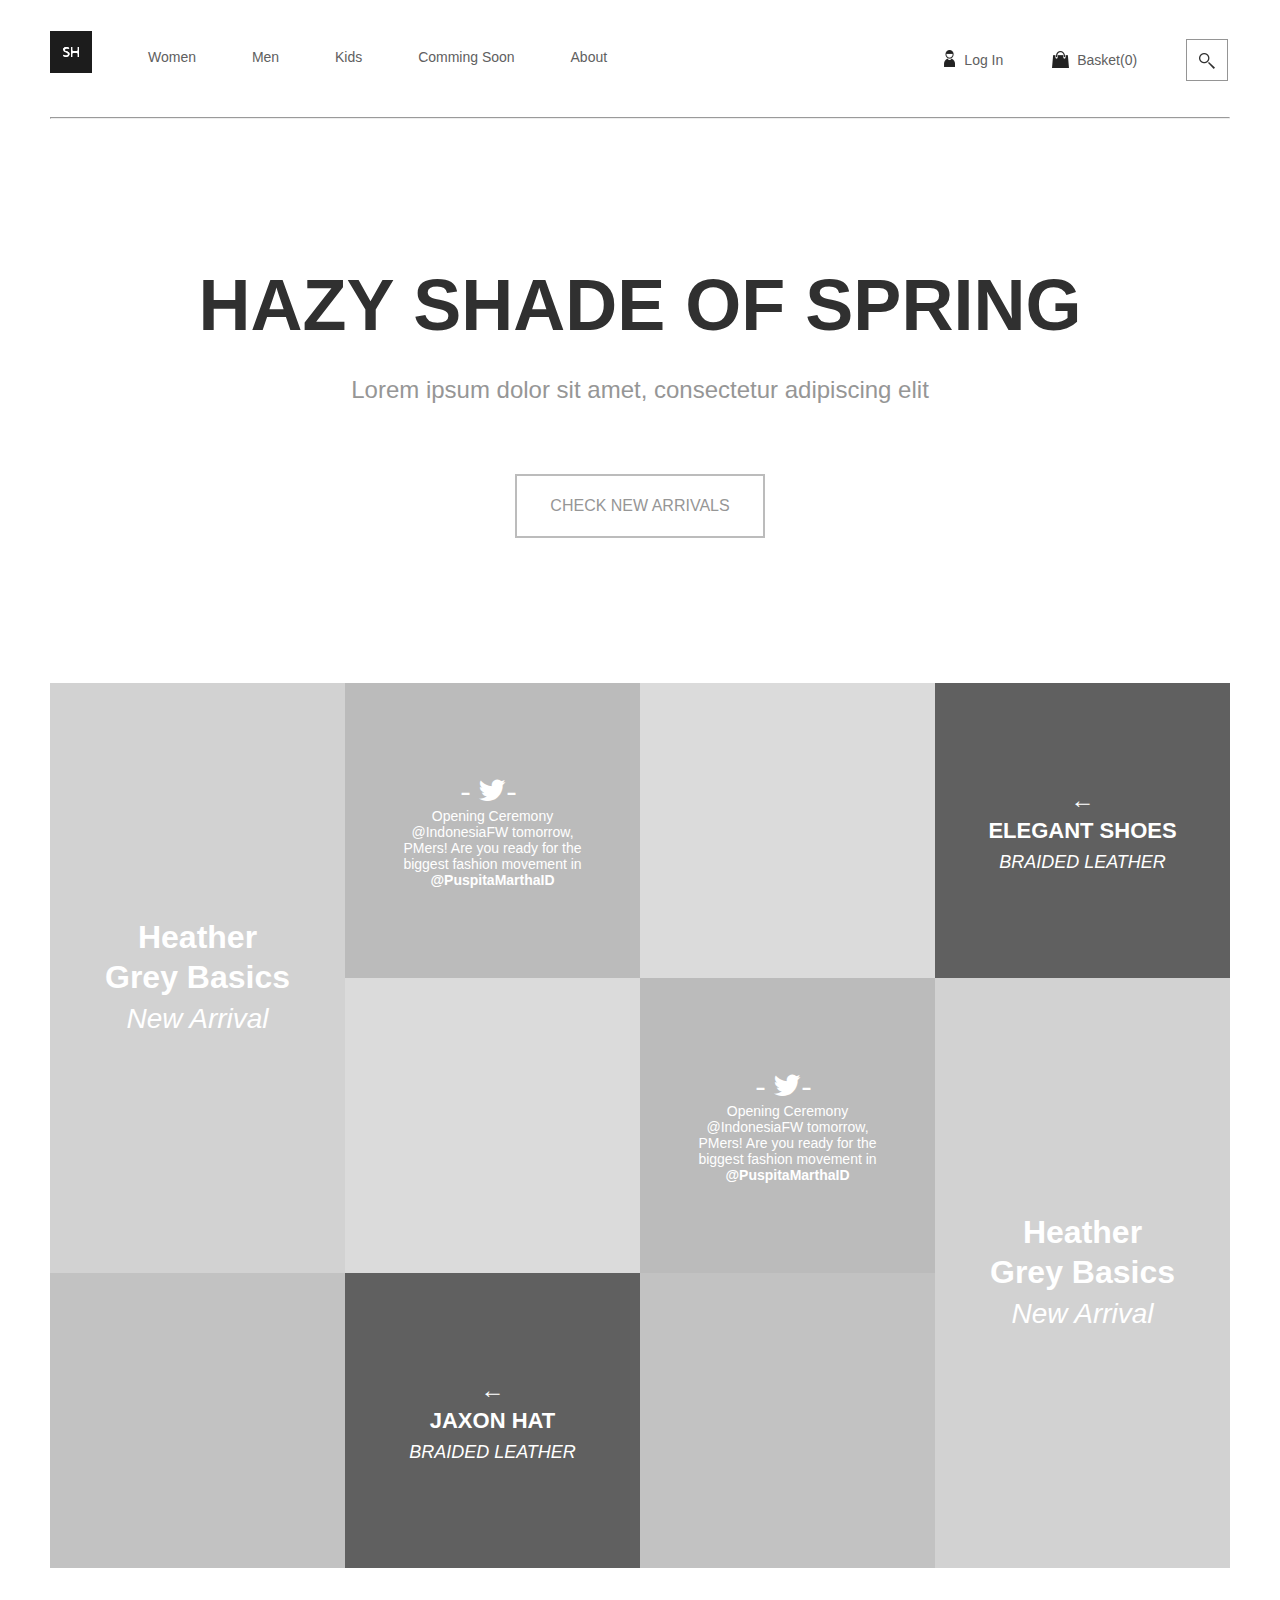
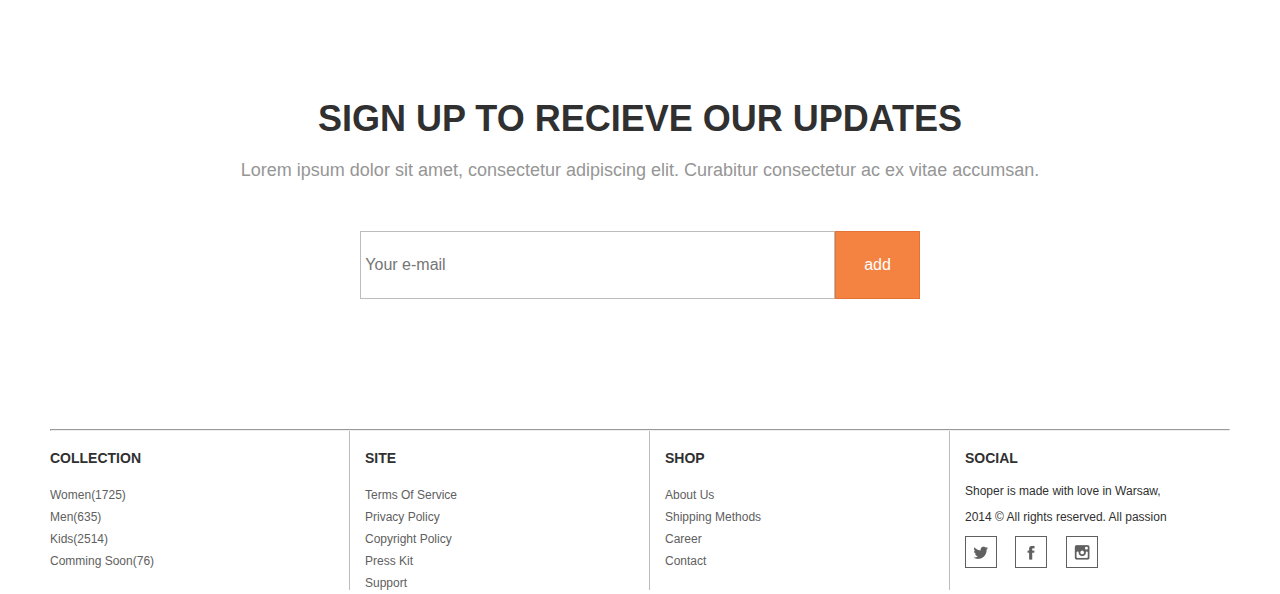
==== Assignments/index.html @ c4ac92a0 "Assignment 1" ====
<!DOCTYPE html>
<html>
	<head>
		<title>Shopping Cart</title>
		<link rel="stylesheet" href="styles/normalize.css">
		<link rel="stylesheet" href="https://maxcdn.bootstrapcdn.com/font-awesome/4.5.0/css/font-awesome.min.css">
    	<link rel="stylesheet" href="styles/main.css">
	</head>
	<body>
		<header>
			<div class="header-wrapper container clearfix">
				<div class="logo">
	          		<h1><a href="index.html"><img src="images/logo.png" alt="Shopping Cart"></a></h1>
	        	</div>
	  			<nav class="nav-wrapper">
					<ul>
						<li><a href="#">Women</a></li>
						<li><a href="#">Men</a></li>
						<li><a href="#">Kids</a></li>
						<li><a href="#">Comming Soon </a></li>
						<li><a href="#">About</a></li>
					</ul>
				</nav>
				<div class="user-links">
					<ul>
						<li class="user"><a href="#">Log In</a></li>
						<li class="cart"><a href="#">Basket(0)</a></li>
						<li class="search"><a href="#">Search</a></li>
					</ul>
				</div>
	        </div>
	        <div class="separator container"><hr></div>
		</header>
		<main class="container">
			<section class="highlights">
				<h1>Hazy Shade Of Spring</h1>
				<p>Lorem ipsum dolor sit amet, consectetur adipiscing elit</p>
				<button class="flat-btn">Check New Arrivals</button>
			</section>
			<section class="tiles">
				<table>
				  <tr>
				    <td rowspan="2" class="span-row">Heather Grey Basics <span>New Arrival</span></td>
				    <td class="tweet">Opening Ceremony @IndonesiaFW tomorrow, PMers! Are you ready for the biggest fashion movement in<span>@PuspitaMarthaID</span></td> 
				    <td class="basic-light"></td>
				    <td class="feature">elegant shoes <span>BRAIDED LEATHER</span></td>
				  </tr>
				  <tr>
				    <td class="basic-light"></td>
				    <td class="tweet">Opening Ceremony @IndonesiaFW tomorrow, PMers! Are you ready for the biggest fashion movement in<span>@PuspitaMarthaID</span></td> 
				    <td rowspan="2" class="span-row">Heather Grey Basics <span>New Arrival</span></td>
				  </tr>
				  <tr>
				    <td class="basic-dark"></td>
				    <td class="feature">Jaxon Hat <span>BRAIDED LEATHER</span></td>
				    <td class="basic-dark"></td>
				  </tr>
				</table>
			</section>
			<section class="newsletter">
				<h2>Sign Up to Recieve Our Updates</h2>
				<p>Lorem ipsum dolor sit amet, consectetur adipiscing elit. Curabitur consectetur ac ex vitae accumsan.</p>
				<form class="subscribe-form">
					<input type="email" name="email" placeholder=" Your e-mail"/><input type="submit" value="add"/>
				</form>
			</section>
			 <div class="separator"><hr></div>

		</main>
		<footer>
			<div class="container clearfix">
				<div class="col-1">
					<h4>Collection</h4>
					<ul>
						<li><a href="#">Women(1725)</a></li>
						<li><a href="#">Men(635)</a></li>
						<li><a href="#">Kids(2514)</a></li>
						<li><a href="#">Comming Soon(76)</a></li>
					</ul>
				</div>
				<div class="col-2">
					<h4>Site</h4>
					<ul>
						<li><a href="#">Terms Of Service</a></li>
						<li><a href="#">Privacy Policy</a></li>
						<li><a href="#">Copyright Policy</a></li>
						<li><a href="#">Press Kit</a></li> 
						<li><a href="#">Support</a></li>
					</ul>
				</div>
				<div class="col-3">
					<h4>Shop</h4>
					<ul>
						<li><a href="#">About Us</a></li>
						<li><a href="#">Shipping Methods</a></li>
						<li><a href="#">Career</a></li>
						<li><a href="#">Contact</a></li>
					</ul>
				</div>
				<div class="col-4">
					<h4>Social</h4>
					<p>Shoper is made with love in Warsaw,</p>
					<p>2014 &copy; All rights reserved. All passion</p>
					<ul class="social-icons">
						<li><a href="#"><img src="images/twitter.png"></a></li>
						<li><a href="#"><img src="images/fb.png"></a></li>
						<li><a href="#"><img src="images/instagram.png"></a></li>
					</ul>
				</div>
			</div>
		</footer>
	</body>
</html>
---- Assignments/styles/main.css ----
* {
  -webkit-box-sizing: border-box;
  -moz-box-sizing: border-box;
  box-sizing: border-box;
}
/*
COLORS SHADES from Darkest to lightest
Dark-gray : #303030;
less-dark-gray: #606060;
#bbbbbb;
#cacaca;
#d2d2d2;
#dbdbdb;

*/
.container {
  max-width: 1180px;
  margin: 0 auto;
}
.logo h1 {
	display: inline-block;
	float: left;
	margin: 10px 30px 0 0;
	line-height: 104px;

}
.nav-wrapper {
	display: inline-block;
	float: left;
	line-height: 114px;

}
.nav-wrapper ul{
	margin: 0;
  	padding: 0;
  	list-style: none;
  	font-size: 14px;

}
.nav-wrapper li {
  display: inline-block;
  margin: 0 26px;

}
.nav-wrapper a {
  color: #606060;
  text-decoration: none;
}

.user-links {
	float: right;
	line-height: 114px;

}
.user-links ul{
	margin: 0;
  	padding: 0;
  	list-style: none;
  	font-size: 14px;

}

.user-links li {
	display: inline-block;
	margin: 0px 0px 0px 45px;
}
.user-links a {
  color: #606060;
  text-decoration: none;
}
.user {
	background:url('../images/user-icon.png') 0% 50% no-repeat no-repeat;
   	padding: 3px 0px 0px 20px;
}
.cart {
	background:url('../images/basket-icon.png') 0% 50% no-repeat no-repeat;
	padding: 3px 0px 0px 25px;
}
.search {
	background:url('../images/search-icon.png') 0% 50% no-repeat no-repeat;
	padding: 0px 0px 0px 44px;
}
.search a {
    display: inline-block;
    overflow: hidden;
    width: 0;
    height: 14px;
    padding: 0px;
}
.separator hr {
	margin: 0;
	color: #969696;

}
.highlights {
	text-align: center;
	margin: 145px 0;

}
.highlights h1 {
	text-transform: uppercase;
	font-size: 72px;
	margin: 0;
	color: #303030;
}
.highlights p {
	margin: 30px 0;
	padding: 0 0 40px 0;
	font-size: 24px;
	color: #969696;
}
section .flat-btn {
  color: #969696;
  background-color: #fff;
  border: solid;
  border-width: 2px;
  border-color: #BCBCBC;
  padding: 0 33px;
  line-height: 60px;
  text-transform: uppercase;

}
.tiles table {
	width: 100%;
	table-layout: fixed;
	text-align: center;
	color: #fff;

}
.tiles td {
	height: 295px;
	overflow: hidden;
	padding-left: 50px;
	padding-right: 50px;  
}

.tweet {
	font-size: 14px;
	background: #BBBBBB;
}
.tweet::before {
	font-family: FontAwesome;
	font-size: 30px;
   	content: "- \f099 - \a";
   	white-space: pre; /*What does this do ?*/
}
.tweet span {
	font-weight: bold;
}
.tweet span::before {
   	content: "\a";
   	white-space: pre; /*What does this do ?*/
}
.span-row {
	font-weight: bold;
	font-size: 32px;
	background: #D2D2D2;
	line-height: 40px;
}
.span-row span {
	font-style: italic;
	font-weight: normal;
	font-size: 28px;

}
.basic-light {
	background: #DBDBDB;
}
.feature {
	text-transform: uppercase;
	background: #606060;
	font-size: 22px;
	font-weight: bold;
	line-height: 30px;
}
.feature::before {
	font-size: 24px;
	content: "\2190 \a";
	white-space: pre; /*What does this do ?*/

}
.feature span {
	font-style: italic;
	font-size: 18px;
	font-weight: normal;
}
.basic-dark {
	background: #c2c2c2;
}
.newsletter {
	margin: 130px 0;
	text-align: center;
}
.newsletter h2 {
	font-size: 36px;
	color: #303030;
	margin: 20px 0;
	text-transform: uppercase;


}
.newsletter p {
	font-size: 18px;
	color: #969696;
	margin-bottom: 50px;

}
.subscribe-form input[type="submit"] {
	color: #fff;
	background-color: #f48240;
	border: solid;
	border-width: 1px;
	border-color: #E47435;
	padding: 24px 28px;
}
.subscribe-form input[type="email"] {
	color: #000;
	border: solid;
	border-width: 1px;
	border-color: #BCBCBC;
	width: 475px;
	padding: 24px 0px;

}
.col-1,
.col-2,
.col-3 {
	float: left;
	border-right: 1px #BCBCBC solid; 
	height: 159px;
	width: 300px;
	
}
.col-4 {
	float: left;
	width: 280px;

}
.col-2,
.col-3,
.col-4 {
	padding-left: 15px;

}
.col-1 ul,
.col-2 ul,
.col-3 ul,
.col-4 ul {
	margin: 0;
  	padding: 0;
  	list-style: none;
  	line-height: 22px;
  	font-size: 12px;

}
.col-1 a,
.col-2 a,
.col-3 a {
  	color: #606060;
  	text-decoration: none;
}
.col-4 .social-icons li {
	display: inline-block;
	margin-right: 15px;
}
.col-4 p {
	font-size: 12px;
	color: #303030;

}
.col-1 h4,
.col-2 h4,
.col-3 h4,
.col-4 h4 {
	font-size: 14px;
	text-transform: uppercase;
	color: #303030;
}

.clearfix::before,
.clearfix::after {
 	content: "";
  	display: table;
}
.clearfix::after {
	clear: both;
}
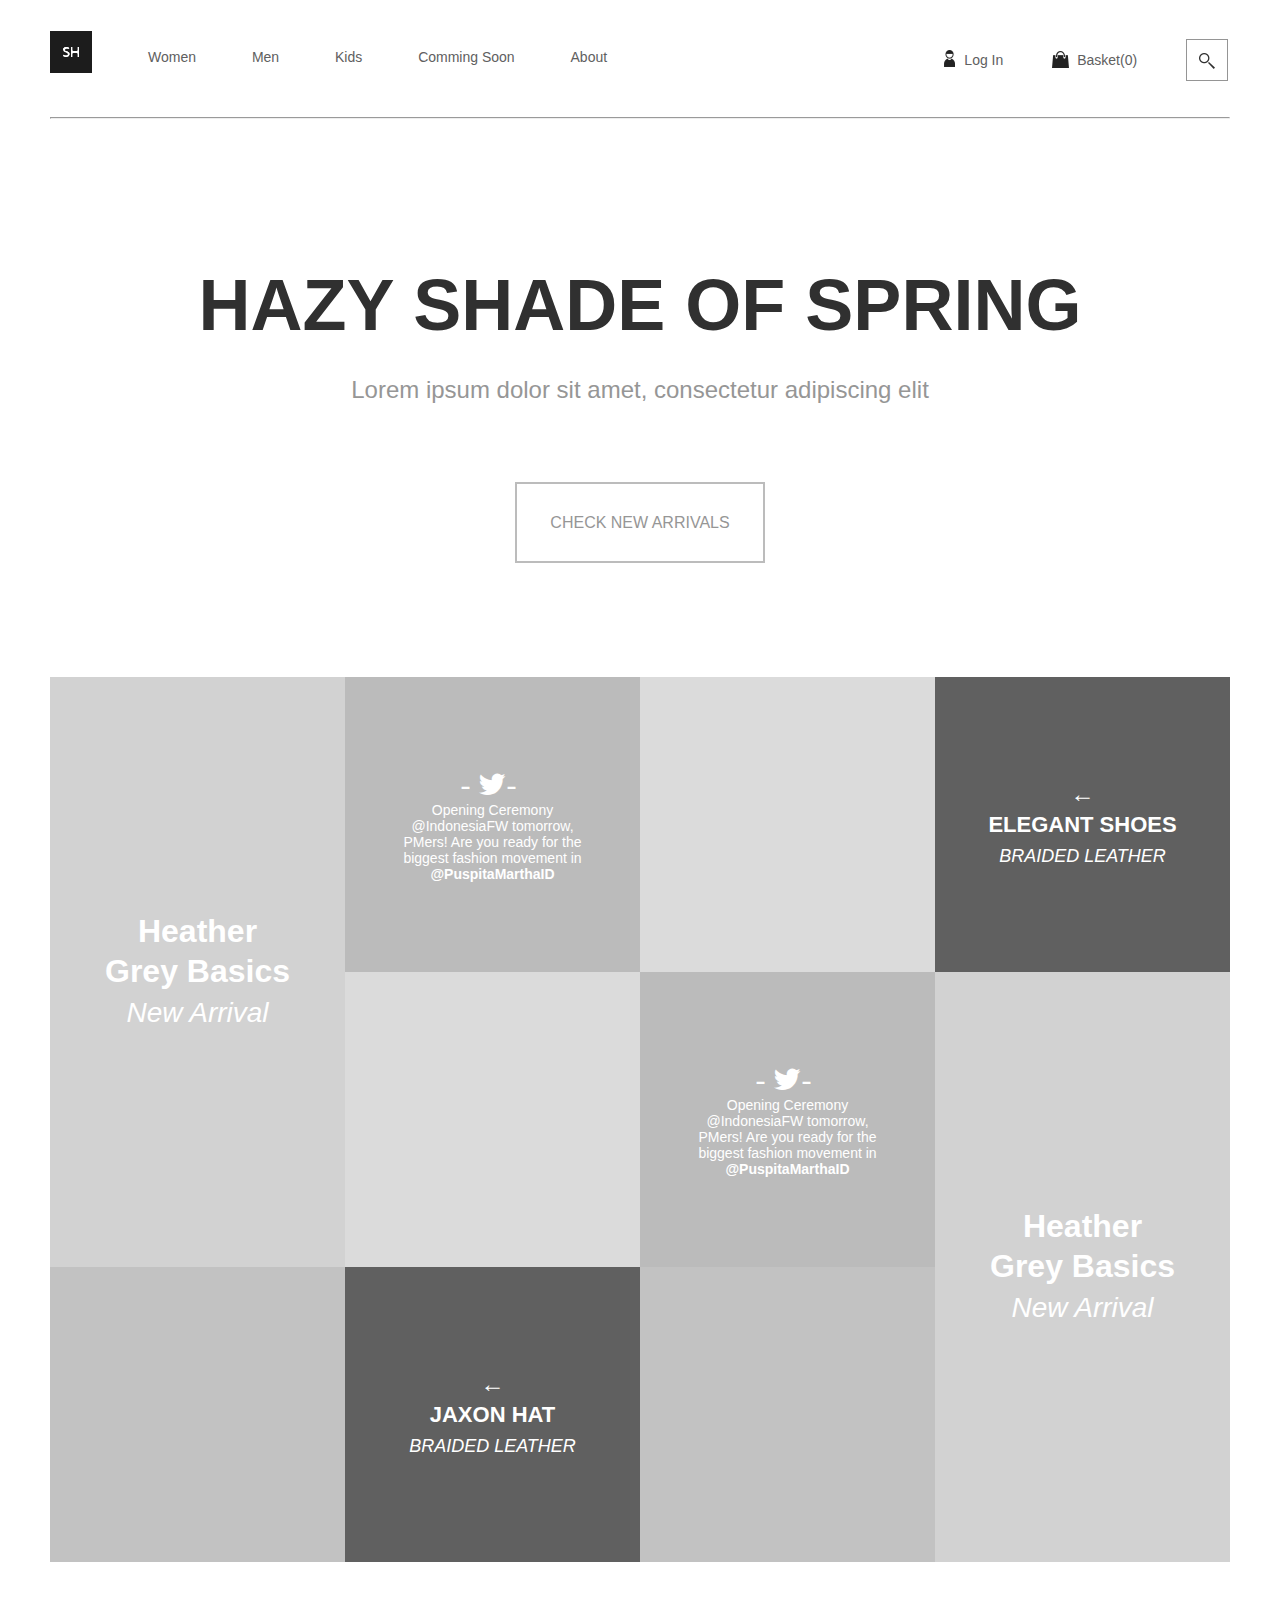
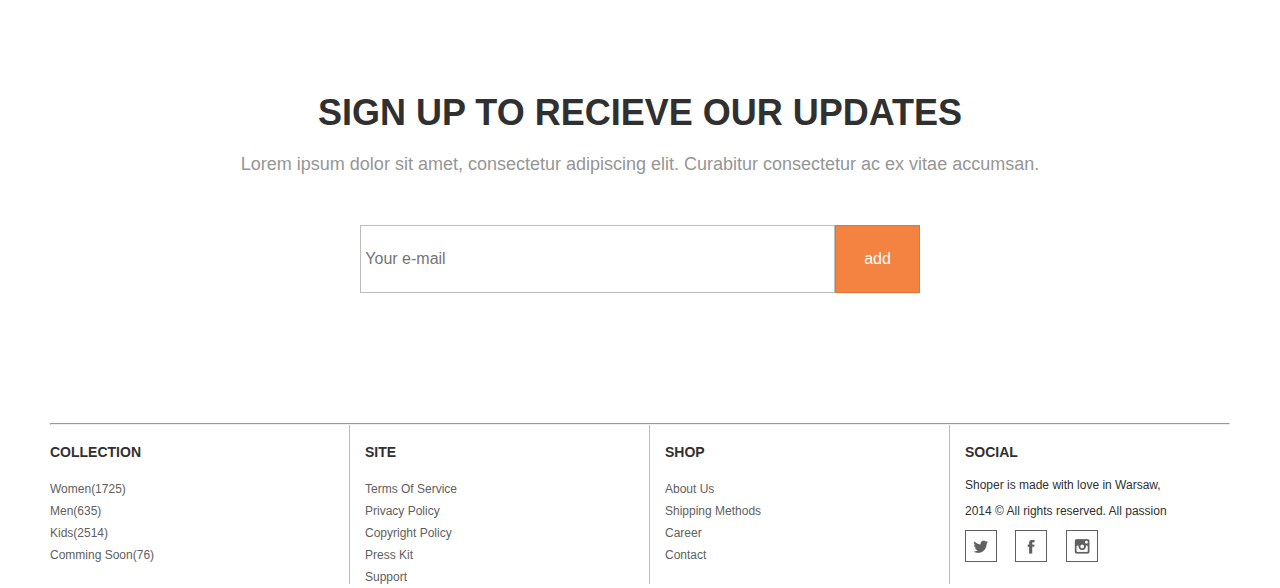
==== commit 5286373c: "resolving issue #2 by replacing button with link" ====
--- a/Assignments/index.html
+++ b/Assignments/index.html
@@ -4,15 +4,15 @@
 		<title>Shopping Cart</title>
 		<link rel="stylesheet" href="styles/normalize.css">
 		<link rel="stylesheet" href="https://maxcdn.bootstrapcdn.com/font-awesome/4.5.0/css/font-awesome.min.css">
-    	<link rel="stylesheet" href="styles/main.css">
+		<link rel="stylesheet" href="styles/main.css">
 	</head>
-	<body>
+	<body class="container">
 		<header>
-			<div class="header-wrapper container clearfix">
+			<div class="header-wrapper clearfix">
 				<div class="logo">
-	          		<h1><a href="index.html"><img src="images/logo.png" alt="Shopping Cart"></a></h1>
-	        	</div>
-	  			<nav class="nav-wrapper">
+					<h1><a href="index.html"><img src="images/logo.png" alt="Shopping Cart"></a></h1>
+				</div>
+				<nav class="nav-wrapper">
 					<ul>
 						<li><a href="#">Women</a></li>
 						<li><a href="#">Men</a></li>
@@ -28,33 +28,33 @@
 						<li class="search"><a href="#">Search</a></li>
 					</ul>
 				</div>
-	        </div>
-	        <div class="separator container"><hr></div>
+			</div>
+			<div class="separator"><hr></div>
 		</header>
-		<main class="container">
+		<main class="">
 			<section class="highlights">
 				<h1>Hazy Shade Of Spring</h1>
 				<p>Lorem ipsum dolor sit amet, consectetur adipiscing elit</p>
-				<button class="flat-btn">Check New Arrivals</button>
+				<a class="btn-shape" href="#">Check New Arrivals</a>
 			</section>
 			<section class="tiles">
 				<table>
-				  <tr>
-				    <td rowspan="2" class="span-row">Heather Grey Basics <span>New Arrival</span></td>
-				    <td class="tweet">Opening Ceremony @IndonesiaFW tomorrow, PMers! Are you ready for the biggest fashion movement in<span>@PuspitaMarthaID</span></td> 
-				    <td class="basic-light"></td>
-				    <td class="feature">elegant shoes <span>BRAIDED LEATHER</span></td>
-				  </tr>
-				  <tr>
-				    <td class="basic-light"></td>
-				    <td class="tweet">Opening Ceremony @IndonesiaFW tomorrow, PMers! Are you ready for the biggest fashion movement in<span>@PuspitaMarthaID</span></td> 
-				    <td rowspan="2" class="span-row">Heather Grey Basics <span>New Arrival</span></td>
-				  </tr>
-				  <tr>
-				    <td class="basic-dark"></td>
-				    <td class="feature">Jaxon Hat <span>BRAIDED LEATHER</span></td>
-				    <td class="basic-dark"></td>
-				  </tr>
+					<tr>
+						<td rowspan="2" class="span-row">Heather Grey Basics <span>New Arrival</span></td>
+						<td class="tweet">Opening Ceremony @IndonesiaFW tomorrow, PMers! Are you ready for the biggest fashion movement in<span>@PuspitaMarthaID</span></td> 
+						<td class="basic-light"></td>
+						<td class="feature">elegant shoes <span>BRAIDED LEATHER</span></td>
+					</tr>
+					<tr>
+						<td class="basic-light"></td>
+						<td class="tweet">Opening Ceremony @IndonesiaFW tomorrow, PMers! Are you ready for the biggest fashion movement in<span>@PuspitaMarthaID</span></td> 
+						<td rowspan="2" class="span-row">Heather Grey Basics <span>New Arrival</span></td>
+					</tr>
+					<tr>
+						<td class="basic-dark"></td>
+						<td class="feature">Jaxon Hat <span>BRAIDED LEATHER</span></td>
+						<td class="basic-dark"></td>
+					</tr>
 				</table>
 			</section>
 			<section class="newsletter">
@@ -64,11 +64,10 @@
 					<input type="email" name="email" placeholder=" Your e-mail"/><input type="submit" value="add"/>
 				</form>
 			</section>
-			 <div class="separator"><hr></div>
-
+			<div class="separator"><hr></div>
 		</main>
 		<footer>
-			<div class="container clearfix">
+			<div class="footer-cols clearfix">
 				<div class="col-1">
 					<h4>Collection</h4>
 					<ul>
@@ -110,6 +109,4 @@
 			</div>
 		</footer>
 	</body>
-</html>
-
-
+</html>--- a/Assignments/styles/main.css
+++ b/Assignments/styles/main.css
@@ -14,8 +14,8 @@
 
 */
 .container {
-  max-width: 1180px;
-  margin: 0 auto;
+	max-width: 1180px;
+	margin: 0 auto;
 }
 .logo h1 {
 	display: inline-block;
@@ -32,18 +32,18 @@
 }
 .nav-wrapper ul{
 	margin: 0;
-  	padding: 0;
-  	list-style: none;
-  	font-size: 14px;
+	padding: 0;
+	list-style: none;
+	font-size: 14px;
 
 }
 .nav-wrapper li {
-  display: inline-block;
-  margin: 0 26px;
+	display: inline-block;
+	margin: 0 26px;
 
 }
 .nav-wrapper a {
-  color: #606060;
+	color: #606060;
   text-decoration: none;
 }
 
@@ -54,9 +54,9 @@
 }
 .user-links ul{
 	margin: 0;
-  	padding: 0;
-  	list-style: none;
-  	font-size: 14px;
+	padding: 0;
+	list-style: none;
+	font-size: 14px;
 
 }
 
@@ -65,12 +65,12 @@
 	margin: 0px 0px 0px 45px;
 }
 .user-links a {
-  color: #606060;
-  text-decoration: none;
+	color: #606060;
+	text-decoration: none;
 }
 .user {
 	background:url('../images/user-icon.png') 0% 50% no-repeat no-repeat;
-   	padding: 3px 0px 0px 20px;
+	padding: 3px 0px 0px 20px;
 }
 .cart {
 	background:url('../images/basket-icon.png') 0% 50% no-repeat no-repeat;
@@ -81,11 +81,11 @@
 	padding: 0px 0px 0px 44px;
 }
 .search a {
-    display: inline-block;
-    overflow: hidden;
-    width: 0;
-    height: 14px;
-    padding: 0px;
+  display: inline-block;
+  overflow: hidden;
+  width: 0;
+  height: 14px;
+  padding: 0px;
 }
 .separator hr {
 	margin: 0;
@@ -105,21 +105,21 @@
 }
 .highlights p {
 	margin: 30px 0;
-	padding: 0 0 40px 0;
+	padding: 0 0 80px 0;
 	font-size: 24px;
 	color: #969696;
 }
-section .flat-btn {
-  color: #969696;
-  background-color: #fff;
-  border: solid;
-  border-width: 2px;
-  border-color: #BCBCBC;
-  padding: 0 33px;
-  line-height: 60px;
-  text-transform: uppercase;
-
-}
+.btn-shape {
+	color: #969696;
+	background-color: #fff;
+	border: solid;
+	border-width: 2px;
+	border-color: #BCBCBC;
+	padding: 30px 33px;
+	text-transform: uppercase;
+	text-decoration: none;
+}
+
 .tiles table {
 	width: 100%;
 	table-layout: fixed;
@@ -141,15 +141,15 @@
 .tweet::before {
 	font-family: FontAwesome;
 	font-size: 30px;
-   	content: "- \f099 - \a";
-   	white-space: pre; /*What does this do ?*/
+ 	content: "- \f099 - \a";
+ 	white-space: pre; /*What does this do ?*/
 }
 .tweet span {
 	font-weight: bold;
 }
 .tweet span::before {
-   	content: "\a";
-   	white-space: pre; /*What does this do ?*/
+ 	content: "\a";
+ 	white-space: pre; /*What does this do ?*/
 }
 .span-row {
 	font-weight: bold;
@@ -196,14 +196,11 @@
 	color: #303030;
 	margin: 20px 0;
 	text-transform: uppercase;
-
-
 }
 .newsletter p {
 	font-size: 18px;
 	color: #969696;
 	margin-bottom: 50px;
-
 }
 .subscribe-form input[type="submit"] {
 	color: #fff;
@@ -222,42 +219,33 @@
 	padding: 24px 0px;
 
 }
-.col-1,
-.col-2,
-.col-3 {
+.footer-cols div:not(:last-child) {
 	float: left;
 	border-right: 1px #BCBCBC solid; 
 	height: 159px;
 	width: 300px;
 	
 }
-.col-4 {
+.footer-cols div:last-child {
 	float: left;
 	width: 280px;
 
 }
-.col-2,
-.col-3,
-.col-4 {
+.footer-cols div:not(:first-child) {
 	padding-left: 15px;
 
 }
-.col-1 ul,
-.col-2 ul,
-.col-3 ul,
-.col-4 ul {
-	margin: 0;
-  	padding: 0;
-  	list-style: none;
-  	line-height: 22px;
-  	font-size: 12px;
-
-}
-.col-1 a,
-.col-2 a,
-.col-3 a {
-  	color: #606060;
-  	text-decoration: none;
+.footer-cols ul {
+	margin: 0;
+	padding: 0;
+	list-style: none;
+	line-height: 22px;
+	font-size: 12px;
+
+}
+.footer-cols a {
+	color: #606060;
+	text-decoration: none;
 }
 .col-4 .social-icons li {
 	display: inline-block;
@@ -268,10 +256,7 @@
 	color: #303030;
 
 }
-.col-1 h4,
-.col-2 h4,
-.col-3 h4,
-.col-4 h4 {
+.footer-cols h4 {
 	font-size: 14px;
 	text-transform: uppercase;
 	color: #303030;
@@ -280,7 +265,7 @@
 .clearfix::before,
 .clearfix::after {
  	content: "";
-  	display: table;
+  display: table;
 }
 .clearfix::after {
 	clear: both;
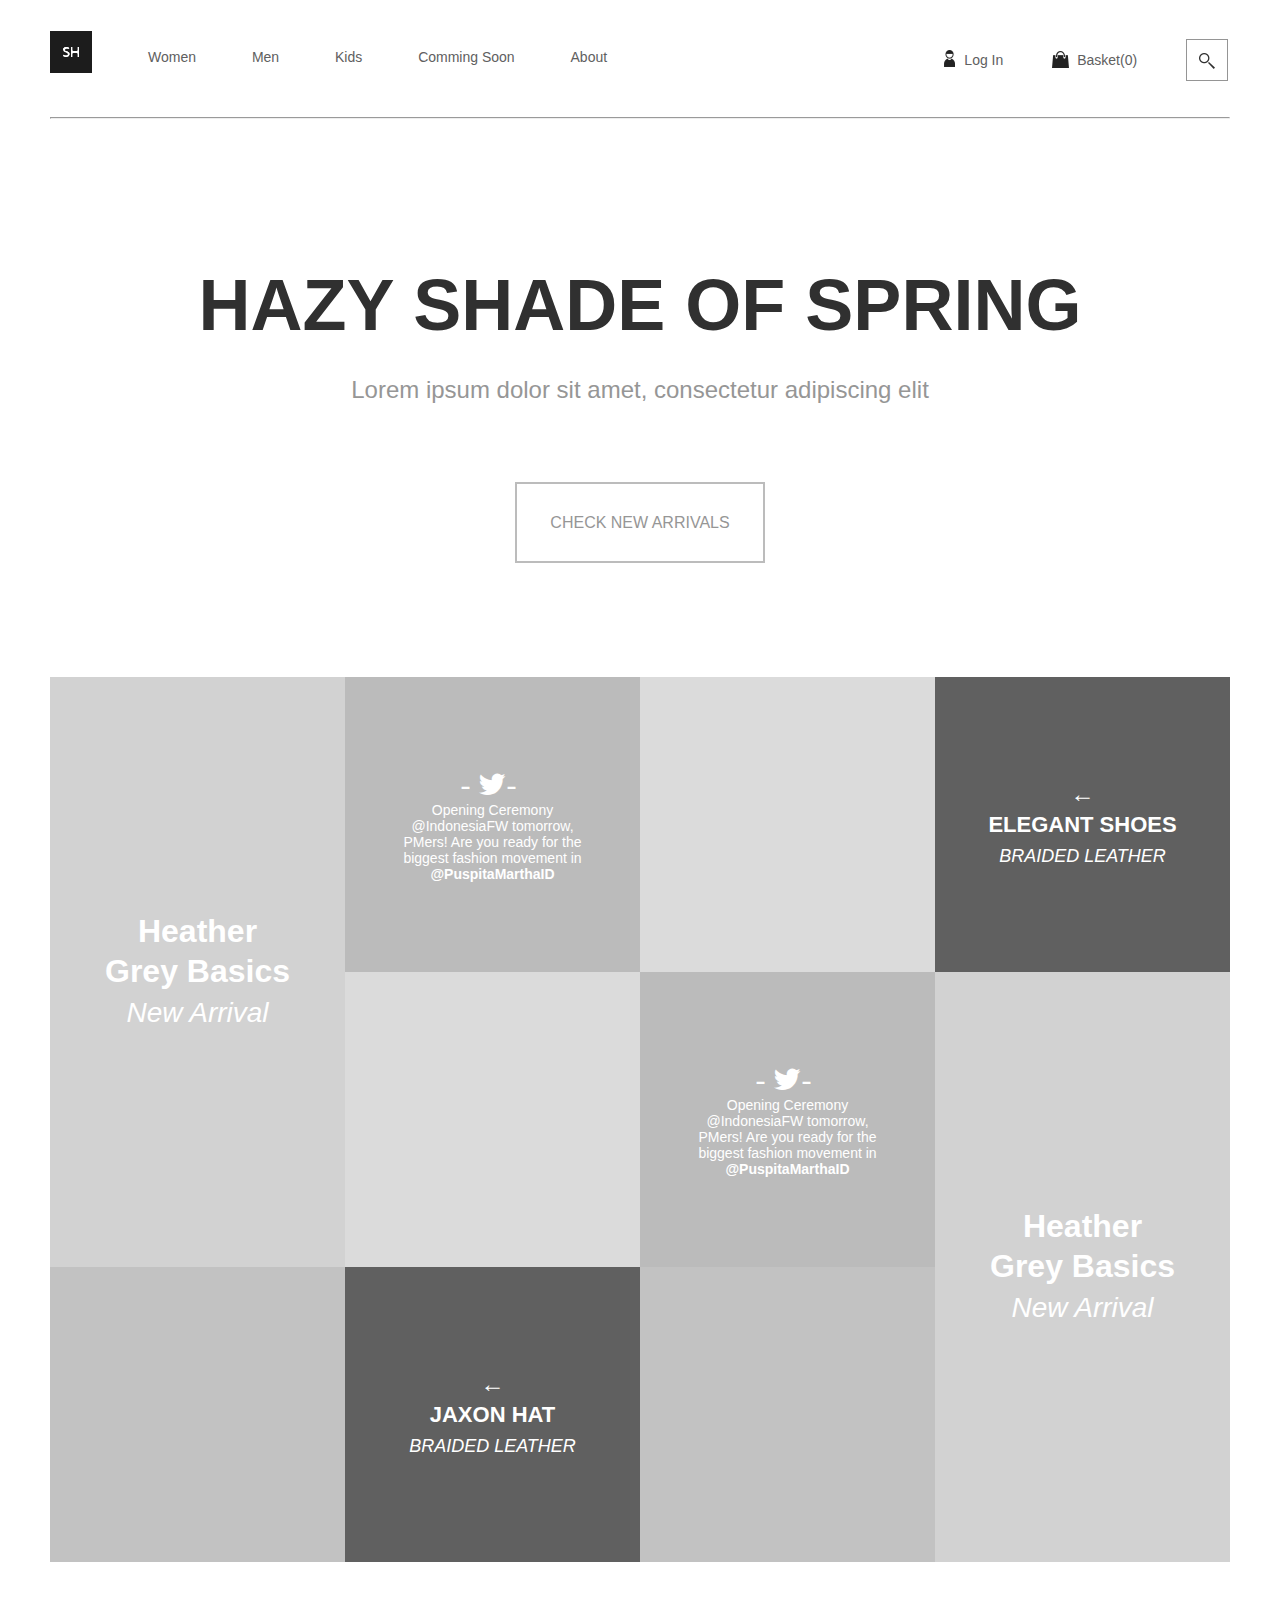
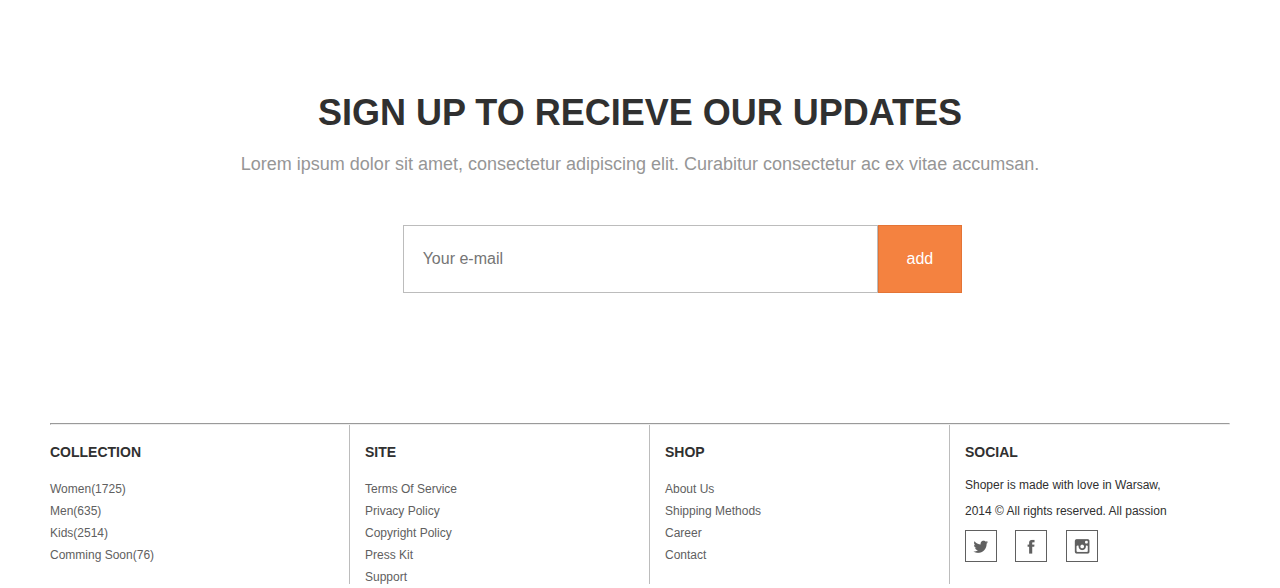
==== commit de3f2dbc: "resolving issue #5 and removing space between text field and button using positioning instead of whi" ====
--- a/Assignments/index.html
+++ b/Assignments/index.html
@@ -61,7 +61,8 @@
 				<h2>Sign Up to Recieve Our Updates</h2>
 				<p>Lorem ipsum dolor sit amet, consectetur adipiscing elit. Curabitur consectetur ac ex vitae accumsan.</p>
 				<form class="subscribe-form">
-					<input type="email" name="email" placeholder=" Your e-mail"/><input type="submit" value="add"/>
+					<input type="email" name="email" placeholder=" Your e-mail"/>
+					<button type="submit">add</button>
 				</form>
 			</section>
 			<div class="separator"><hr></div>
--- a/Assignments/styles/main.css
+++ b/Assignments/styles/main.css
@@ -190,6 +190,7 @@
 .newsletter {
 	margin: 130px 0;
 	text-align: center;
+	position: relative;
 }
 .newsletter h2 {
 	font-size: 36px;
@@ -202,13 +203,16 @@
 	color: #969696;
 	margin-bottom: 50px;
 }
-.subscribe-form input[type="submit"] {
+
+.subscribe-form button {
 	color: #fff;
 	background-color: #f48240;
 	border: solid;
 	border-width: 1px;
 	border-color: #E47435;
 	padding: 24px 28px;
+	position: absolute;
+
 }
 .subscribe-form input[type="email"] {
 	color: #000;
@@ -216,7 +220,7 @@
 	border-width: 1px;
 	border-color: #BCBCBC;
 	width: 475px;
-	padding: 24px 0px;
+	padding: 24px 15px;
 
 }
 .footer-cols div:not(:last-child) {
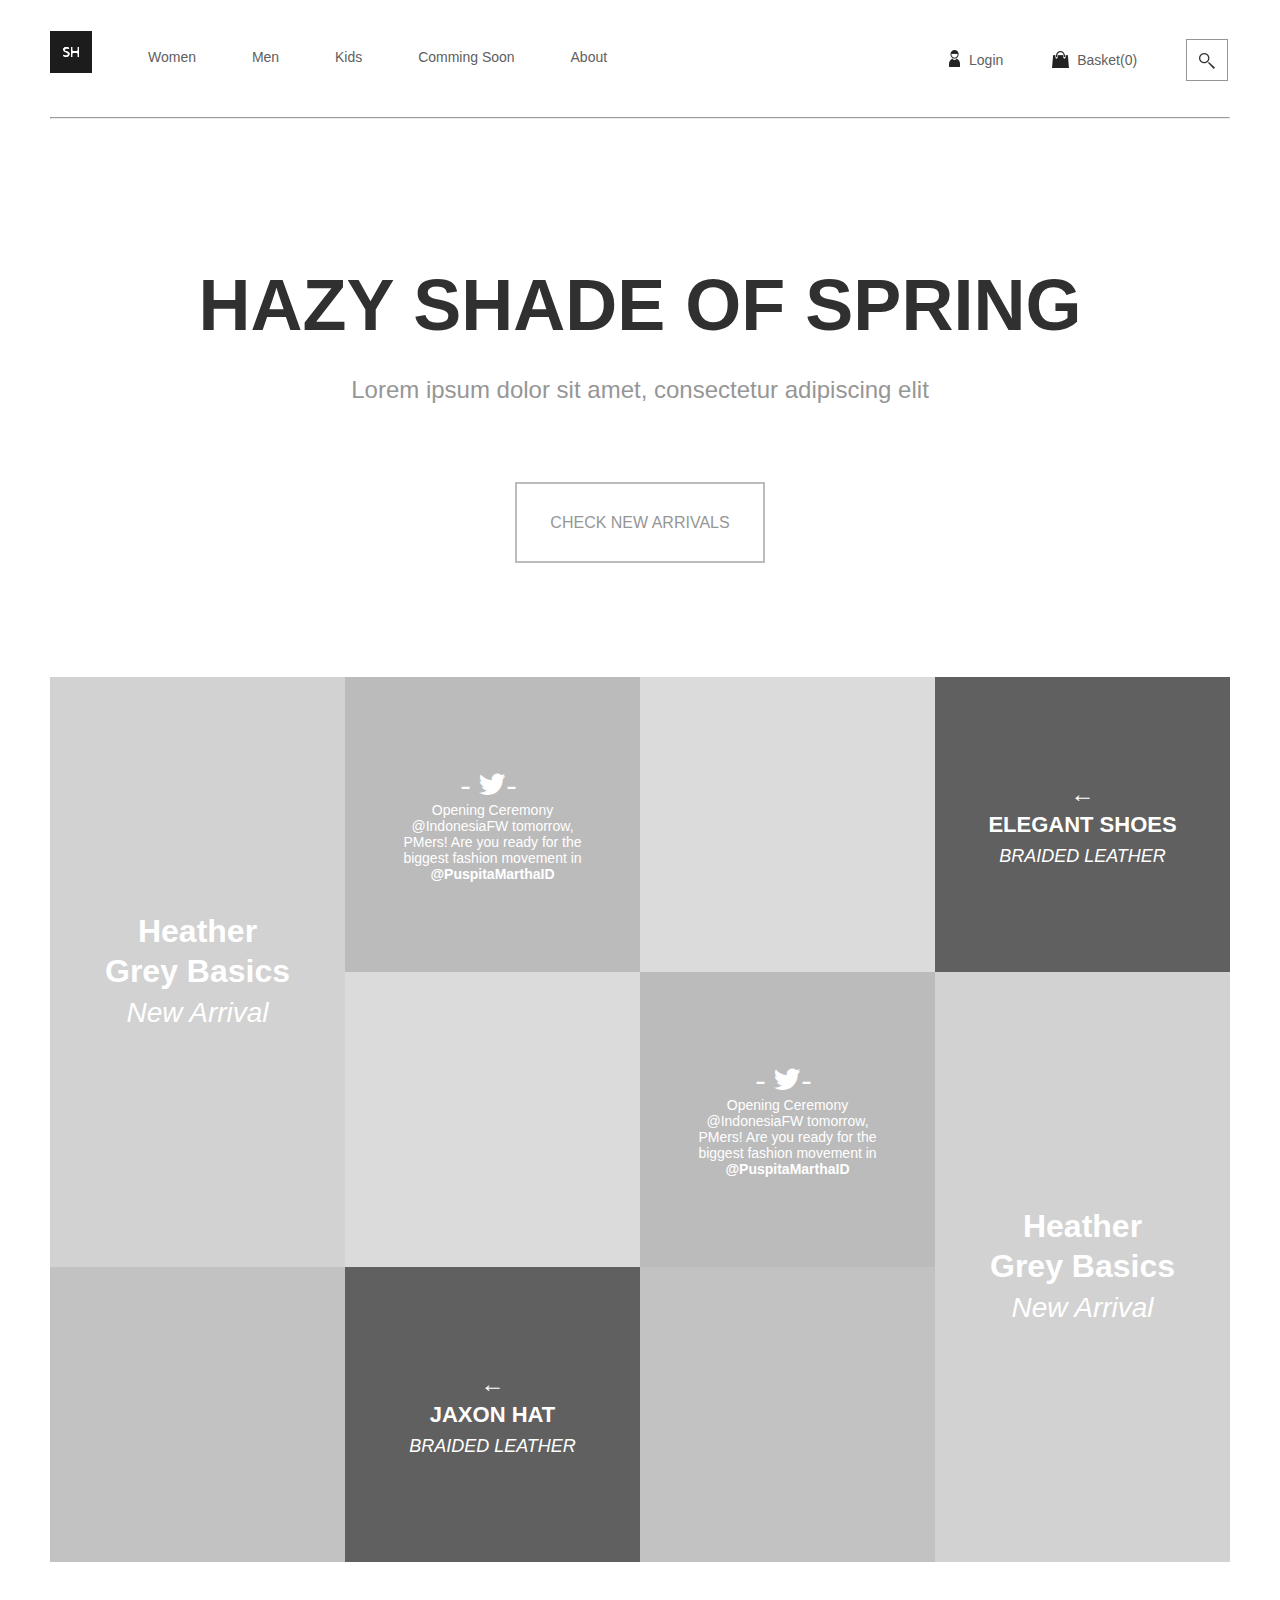
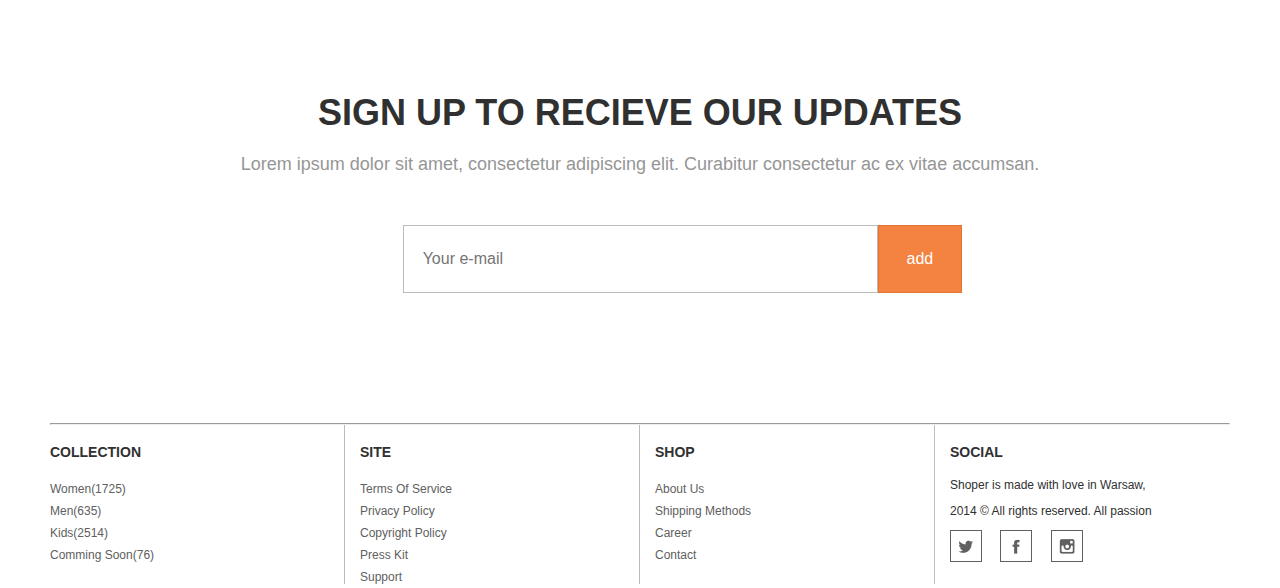
==== commit aafff993: "integrate updated header" ====
--- a/Assignments/index.html
+++ b/Assignments/index.html
@@ -23,15 +23,15 @@
 				</nav>
 				<div class="user-links">
 					<ul>
-						<li class="user"><a href="#">Log In</a></li>
-						<li class="cart"><a href="#">Basket(0)</a></li>
-						<li class="search"><a href="#">Search</a></li>
+						<li class="user-links__profile"><a href="#">Login</a></li>
+						<li class="user-links__cart"><a href="#">Basket(0)</a></li>
+						<li class="user-links__search"><a href="#">Search</a></li>
 					</ul>
 				</div>
 			</div>
 			<div class="separator"><hr></div>
 		</header>
-		<main class="">
+		<main>
 			<section class="highlights">
 				<h1>Hazy Shade Of Spring</h1>
 				<p>Lorem ipsum dolor sit amet, consectetur adipiscing elit</p>
@@ -68,8 +68,8 @@
 			<div class="separator"><hr></div>
 		</main>
 		<footer>
-			<div class="footer-cols clearfix">
-				<div class="col-1">
+			<div class="grid clearfix">
+				<div class="grid__col-1">
 					<h4>Collection</h4>
 					<ul>
 						<li><a href="#">Women(1725)</a></li>
@@ -78,7 +78,7 @@
 						<li><a href="#">Comming Soon(76)</a></li>
 					</ul>
 				</div>
-				<div class="col-2">
+				<div class="grid__col-2">
 					<h4>Site</h4>
 					<ul>
 						<li><a href="#">Terms Of Service</a></li>
@@ -88,7 +88,7 @@
 						<li><a href="#">Support</a></li>
 					</ul>
 				</div>
-				<div class="col-3">
+				<div class="grid__col-3">
 					<h4>Shop</h4>
 					<ul>
 						<li><a href="#">About Us</a></li>
@@ -97,7 +97,7 @@
 						<li><a href="#">Contact</a></li>
 					</ul>
 				</div>
-				<div class="col-4">
+				<div class="grid__col-4">
 					<h4>Social</h4>
 					<p>Shoper is made with love in Warsaw,</p>
 					<p>2014 &copy; All rights reserved. All passion</p>
--- a/Assignments/styles/main.css
+++ b/Assignments/styles/main.css
@@ -3,16 +3,6 @@
   -moz-box-sizing: border-box;
   box-sizing: border-box;
 }
-/*
-COLORS SHADES from Darkest to lightest
-Dark-gray : #303030;
-less-dark-gray: #606060;
-#bbbbbb;
-#cacaca;
-#d2d2d2;
-#dbdbdb;
-
-*/
 .container {
 	max-width: 1180px;
 	margin: 0 auto;
@@ -57,9 +47,8 @@
 	padding: 0;
 	list-style: none;
 	font-size: 14px;
-
-}
-
+	float: left;
+}
 .user-links li {
 	display: inline-block;
 	margin: 0px 0px 0px 45px;
@@ -68,29 +57,75 @@
 	color: #606060;
 	text-decoration: none;
 }
-.user {
+.user-links__profile {
 	background:url('../images/user-icon.png') 0% 50% no-repeat no-repeat;
 	padding: 3px 0px 0px 20px;
 }
-.cart {
+.user-links__profile span {
+	color: #f68236;
+}
+.user-links__cart {
 	background:url('../images/basket-icon.png') 0% 50% no-repeat no-repeat;
 	padding: 3px 0px 0px 25px;
 }
-.search {
+.user-links__search {
 	background:url('../images/search-icon.png') 0% 50% no-repeat no-repeat;
 	padding: 0px 0px 0px 44px;
 }
-.search a {
+.user-links__search a {
   display: inline-block;
   overflow: hidden;
   width: 0;
   height: 14px;
   padding: 0px;
 }
+.search {
+	display: inline-block;
+	float: left;
+	margin-left: 20px;
+}
+.search input {
+	color: #000;
+	font-size: 10px;
+	border: solid;
+	border-width: 1px;
+	border-color: #BCBCBC;
+	width: 164px;
+	padding: 11px 17px;
+}
+.search button {
+	color: #fff;
+	text-align: left;
+	overflow: hidden;
+	text-indent: -9999px;
+	background-color: #606060;
+	border: solid;
+	border-width: 1px;
+	border-color: #959595;
+	line-height: 20px;
+	width: 39px;
+	height: 41px;
+	background:url('../images/search-dark-icon.png') 0% 50% no-repeat no-repeat;
+
+}
 .separator hr {
 	margin: 0;
 	color: #969696;
 
+}
+.breadcrumbs ol {
+	list-style: none;
+	color: #a0a0a0;
+
+}
+.breadcrumbs li {
+	text-transform: uppercase;
+	display: inline-block;
+	padding: 0px 5px;
+}
+.breadcrumbs a {
+	color: #a0a0a0;
+	text-decoration: none;
 }
 .highlights {
 	text-align: center;
@@ -223,44 +258,94 @@
 	padding: 24px 15px;
 
 }
-.footer-cols div:not(:last-child) {
-	float: left;
-	border-right: 1px #BCBCBC solid; 
+.grid div {
+	float: left;
+	width: 295px;
+}
+
+.category {
+	text-align: center;
+	font-size: 14px;
+	margin: 130px 0px;
+
+}
+
+.category__type {
+	font-size: 36px;
+	font-weight: bold;
+	text-transform: uppercase;
+	margin-bottom: 17px;
+
+}
+.category__more a {
+	font-size: 18px;
+	color: #606060;
+	text-decoration: none;
+	border-bottom: 1px solid;
+	position: relative;
+	font-style: italic;
+}
+.category__more a::after {
+	font-size: 12px;
+	content: "\25b6";
+	padding-right: 5px;
+	position: absolute;
+	left: 95px;
+	top: 5px;
+}
+
+.category__product {
+	margin: 60px 0px;
+}
+.category__product__img {
+	margin-bottom: 20px;
+}
+.category__product__name {
+	font-weight: bold;
+}
+.category__product__price p {
+	color: #6c6c6c;
+	margin: 0;
+}
+.category__product__price p::before {
+	color: #6c6c6c;
+	content: "\20AC \00a0";
+
+}
+footer {
+	font-size: 12px;
+	color: #303030;
+}
+
+footer .grid div:not(:first-child) {
+	padding-left: 15px;
+
+}
+
+footer .grid div:not(:last-child) {
+	border-right: 1px #BCBCBC solid;
 	height: 159px;
-	width: 300px;
-	
-}
-.footer-cols div:last-child {
-	float: left;
-	width: 280px;
-
-}
-.footer-cols div:not(:first-child) {
-	padding-left: 15px;
-
-}
-.footer-cols ul {
+}
+
+footer ul {
 	margin: 0;
 	padding: 0;
 	list-style: none;
 	line-height: 22px;
-	font-size: 12px;
-
-}
-.footer-cols a {
+
+}
+
+footer a {
 	color: #606060;
 	text-decoration: none;
 }
-.col-4 .social-icons li {
+
+footer .social-icons li {
 	display: inline-block;
 	margin-right: 15px;
 }
-.col-4 p {
-	font-size: 12px;
-	color: #303030;
-
-}
-.footer-cols h4 {
+
+footer h4 {
 	font-size: 14px;
 	text-transform: uppercase;
 	color: #303030;
